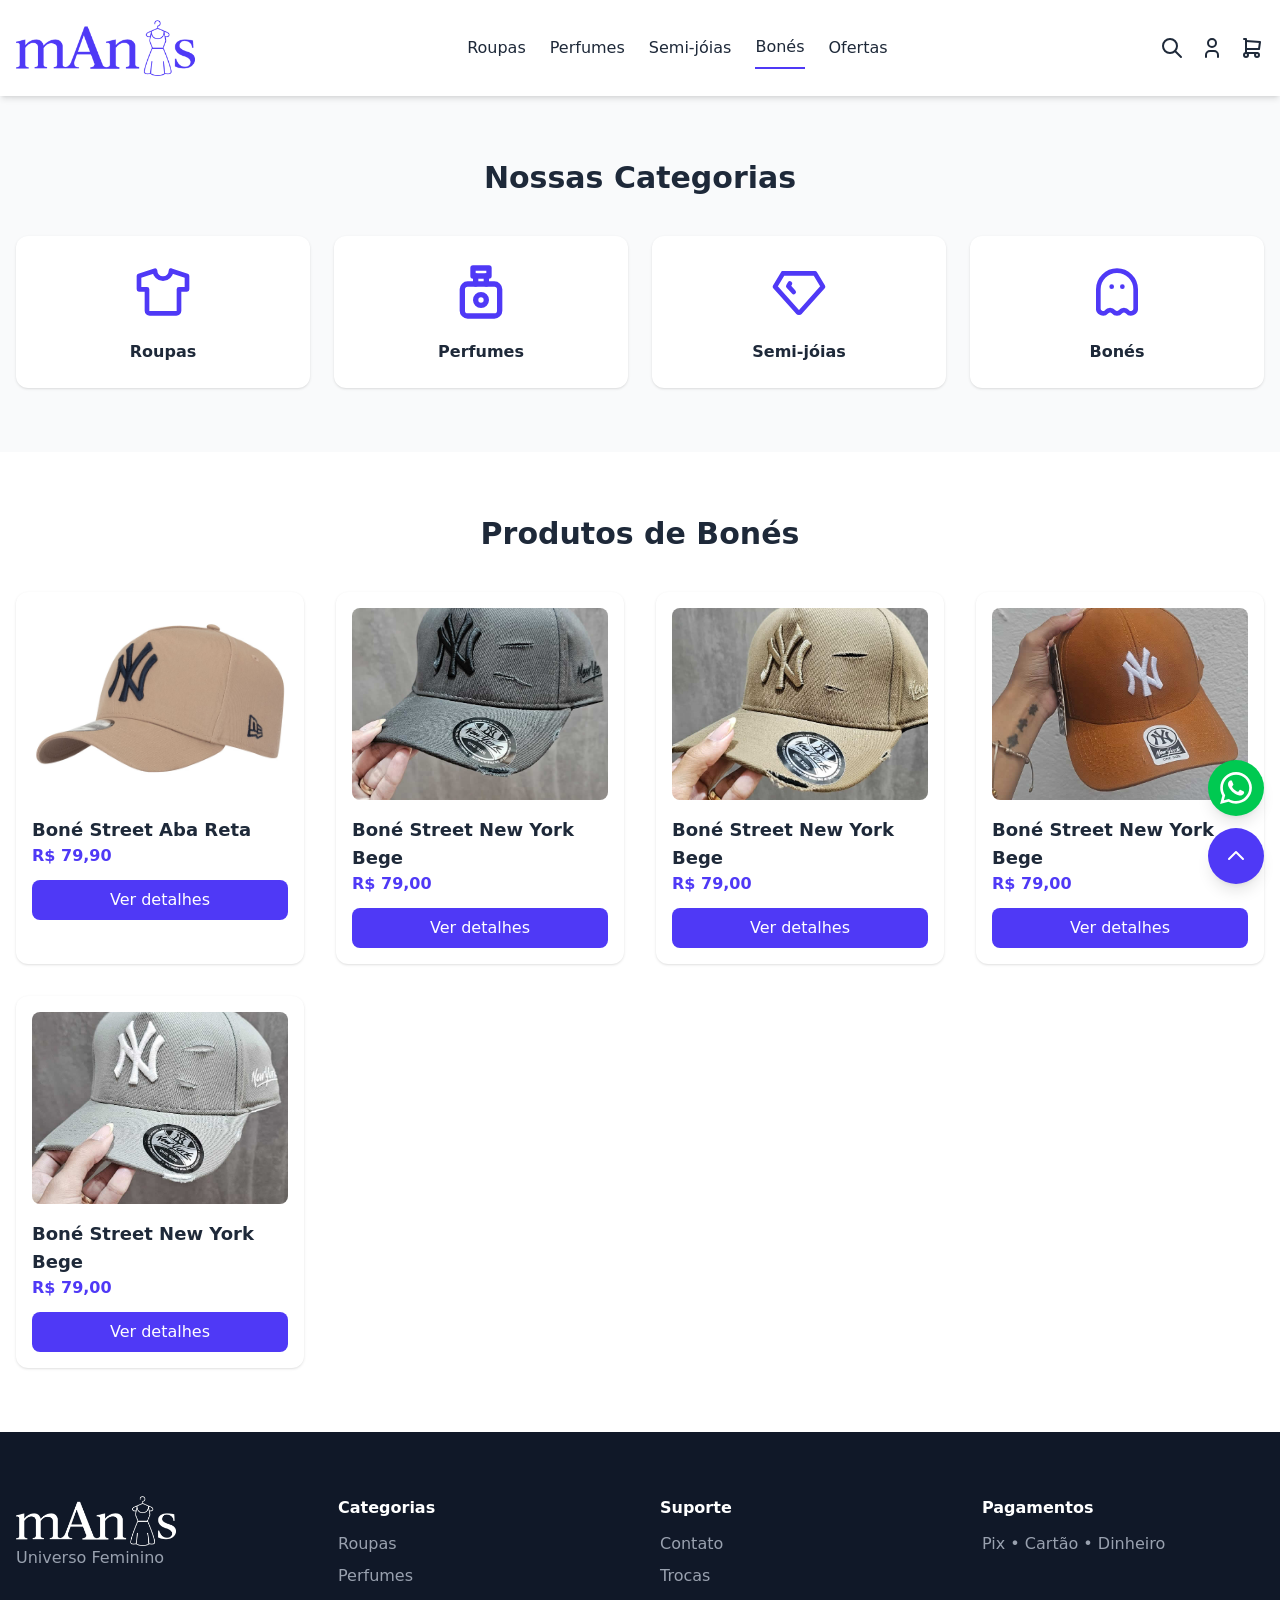
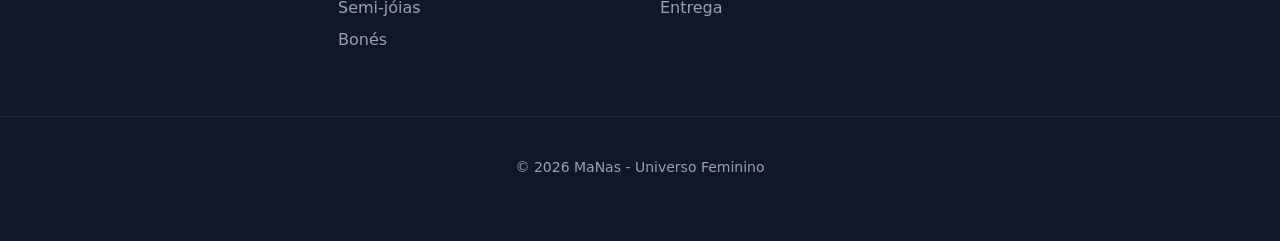
==== bones.html @ 7f4856df "Versão 1.0" ====
<!doctype html>
<html lang="pt-BR">
<head>
  <meta charset="UTF-8">
  <meta name="viewport" content="width=device-width, initial-scale=1.0">
  <title>Bonés - Manas</title>
  <link href="./output.css" rel="stylesheet">
  <!-- Swiper.js CSS -->
  <link rel="stylesheet" href="https://unpkg.com/swiper/swiper-bundle.min.css" />

  <style>
    .fade-in-section {
      opacity: 0;
      transform: translateY(20px);
      transition: opacity 0.6s ease-out, transform 0.6s ease-out;
    }
    .fade-in-section.is-visible {
      opacity: 1;
      transform: translateY(0);
    }
    #cart-counter.hidden {
      display: none;
    }
    #cart-counter {
      min-width: 1.25rem; /* h-5 */
      height: 1.25rem; /* w-5 */
      font-size: 0.75rem; /* text-xs */
    }
  </style>

</head>
<body class="bg-gray-50 text-gray-800">

<!-- NAVBAR -->
<header class="bg-white shadow-md sticky top-0 z-30">
<div class="max-w-7xl mx-auto px-4 py-5 flex justify-between items-center">

  <a href="index.html"><img src="img/logomanas.png" class="h-14 w-full"></a>

  <!-- Desktop Menu -->
  <nav id="main-nav" class="hidden md:flex md:items-center gap-6 font-medium w-full md:w-auto bg-white md:bg-transparent p-8 md:p-0 shadow-md md:shadow-none md:relative absolute top-full left-0">
    <!-- Menu items will be inserted here by JS -->
  </nav>

  <div class="flex items-center gap-4 text-xl">
    <button id="open-search-btn" class="hover:text-indigo-600 cursor-pointer" aria-label="Buscar produtos"><svg xmlns="http://www.w3.org/2000/svg" class="h-6 w-6" viewBox="0 0 24 24" fill="none" stroke="currentColor" stroke-width="2" stroke-linecap="round" stroke-linejoin="round"><path stroke="none" d="M0 0h24v24H0z" fill="none"/><path d="M10 10m-7 0a7 7 0 1 0 14 0a7 7 0 1 0 -14 0" /><path d="M21 21l-6 -6" /></svg></button>
    <a href="profile.html" class="hover:text-indigo-600 cursor-pointer" aria-label="Minha conta"><svg xmlns="http://www.w3.org/2000/svg" class="h-6 w-6" viewBox="0 0 24 24" fill="none" stroke="currentColor" stroke-width="2" stroke-linecap="round" stroke-linejoin="round"><path stroke="none" d="M0 0h24v24H0z" fill="none"/><path d="M8 7a4 4 0 1 0 8 0a4 4 0 0 0 -8 0" /><path d="M6 21v-2a4 4 0 0 1 4 -4h4a4 4 0 0 1 4 4v2" /></svg></a>
    <a href="cart.html" class="relative hover:text-indigo-600 cursor-pointer" aria-label="Carrinho de compras">
      <svg xmlns="http://www.w3.org/2000/svg" class="h-6 w-6" viewBox="0 0 24 24" fill="none" stroke="currentColor" stroke-width="2" stroke-linecap="round" stroke-linejoin="round"><path stroke="none" d="M0 0h24v24H0z" fill="none"/><path d="M6 19m-2 0a2 2 0 1 0 4 0a2 2 0 1 0 -4 0" /><path d="M17 19m-2 0a2 2 0 1 0 4 0a2 2 0 1 0 -4 0" /><path d="M17 17h-11v-14h-2" /><path d="M6 5l14 1l-1 7h-13" /></svg>
      <span id="cart-counter" class="absolute -top-2 -right-2 bg-red-500 text-white rounded-full flex items-center justify-center hidden">0</span>
    </a>

    <!-- Mobile Menu Button -->
    <button id="mobile-menu-button" class="md:hidden cursor-pointer" aria-label="Abrir menu" aria-controls="main-nav" aria-expanded="false">
      <svg id="menu-icon-open" xmlns="http://www.w3.org/2000/svg" class="h-6 w-6" fill="none" viewBox="0 0 24 24" stroke="currentColor">
        <path stroke-linecap="round" stroke-linejoin="round" stroke-width="2" d="M4 6h16M4 12h16m-7 6h7" />
      </svg>
      <svg id="menu-icon-close" xmlns="http://www.w3.org/2000/svg" class="h-6 w-6 hidden" fill="none" viewBox="0 0 24 24" stroke="currentColor">
        <path stroke-linecap="round" stroke-linejoin="round" stroke-width="2" d="M6 18L18 6M6 6l12 12" />
      </svg>
    </button>
  </div>

</div>
<!-- Search Overlay -->
<div id="search-overlay" class="fixed inset-0 bg-black/50 z-50 hidden items-start md:items-center justify-center pt-20 md:pt-0">
  <div class="bg-white p-8 rounded-xl shadow-lg w-full max-w-md relative mx-4">
    <button id="close-search-btn" class="absolute top-4 right-4 text-gray-500 hover:text-gray-800 cursor-pointer" aria-label="Fechar busca">
      <svg xmlns="http://www.w3.org/2000/svg" class="h-6 w-6" fill="none" viewBox="0 0 24 24" stroke="currentColor">
        <path stroke-linecap="round" stroke-linejoin="round" stroke-width="2" d="M6 18L18 6M6 6l12 12" />
      </svg>
    </button>
    <h3 class="text-2xl font-bold mb-4">Buscar Produtos</h3>
    <div class="flex">
      <input type="text" id="search-input" placeholder="O que você procura?" class="flex-1 p-3 border border-gray-300 rounded-l-lg focus:outline-none focus:ring-2 focus:ring-indigo-600">
      <button id="search-submit-btn" class="bg-indigo-600 text-white px-6 py-3 rounded-r-lg hover:bg-indigo-700 transition-colors cursor-pointer">Buscar</button>
    </div>
  </div>
</div>
</header>

<!-- CATEGORIAS -->
<section class="max-w-7xl mx-auto px-4 py-16 fade-in-section">

<h3 class="text-2xl md:text-3xl font-bold text-center mb-10">
Nossas Categorias
</h3>

<div class="grid grid-cols-2 md:grid-cols-4 gap-6 text-center">

  <a href="roupas.html" class="block bg-white p-6 rounded-xl shadow hover:shadow-lg transition-shadow cursor-pointer">
   <svg xmlns="http://www.w3.org/2000/svg" class="h-16 w-16 mx-auto mb-4 text-indigo-600" viewBox="0 0 24 24" fill="none" stroke="currentColor" stroke-width="1.75" stroke-linecap="round" stroke-linejoin="round" class="icon icon-tabler icons-tabler-outline icon-tabler-shirt"><path stroke="none" d="M0 0h24v24H0z" fill="none"/><path d="M15 4l6 2v5h-3v8a1 1 0 0 1 -1 1h-10a1 1 0 0 1 -1 -1v-8h-3v-5l6 -2a3 3 0 0 0 6 0" /></svg>
    <div class="font-semibold">Roupas</div>
  </a>

  <a href="perfumes.html" class="block bg-white p-6 rounded-xl shadow hover:shadow-lg transition-shadow cursor-pointer">
  
    <svg xmlns="http://www.w3.org/2000/svg"  viewBox="0 0 24 24" fill="none" stroke="currentColor" stroke-width="2" stroke-linecap="round" stroke-linejoin="round" class="icon icon-tabler icons-tabler-outline icon-tabler-perfume h-16 w-16 mx-auto mb-4 text-indigo-600"><path stroke="none" d="M0 0h24v24H0z" fill="none"/><path d="M10 6v3" /><path d="M14 6v3" /><path d="M5 11a2 2 0 0 1 2 -2h10a2 2 0 0 1 2 2v8a2 2 0 0 1 -2 2h-10a2 2 0 0 1 -2 -2l0 -8" /><path d="M10 15a2 2 0 1 0 4 0a2 2 0 1 0 -4 0" /><path d="M9 3h6v3h-6l0 -3" /></svg>
    <div class="font-semibold">Perfumes</div>
  </a>

  <a href="semi-joias.html" class="block bg-white p-6 rounded-xl shadow hover:shadow-lg transition-shadow cursor-pointer">
  <svg xmlns="http://www.w3.org/2000/svg" class="h-16 w-16 mx-auto mb-4 text-indigo-600" viewBox="0 0 24 24" fill="none" stroke="currentColor" stroke-width="1.75" stroke-linecap="round" stroke-linejoin="round" class="icon icon-tabler icons-tabler-outline icon-tabler-diamond"><path stroke="none" d="M0 0h24v24H0z" fill="none"/><path d="M6 5h12l3 5l-8.5 9.5a.7 .7 0 0 1 -1 0l-8.5 -9.5l3 -5" /><path d="M10 12l-2 -2.2l.6 -1" /></svg>
    <div class="font-semibold">Semi-jóias</div>
  </a>

  <a href="bones.html" class="block bg-white p-6 rounded-xl shadow hover:shadow-lg transition-shadow cursor-pointer">
    <svg xmlns="http://www.w3.org/2000/svg" class="h-16 w-16 mx-auto mb-4 text-indigo-600" viewBox="0 0 24 24" fill="none" stroke="currentColor" stroke-width="1.75" stroke-linecap="round" stroke-linejoin="round" class="icon icon-tabler icons-tabler-outline icon-tabler-ghost-3"><path stroke="none" d="M0 0h24v24H0z" fill="none"/><path d="M5 11a7 7 0 0 1 14 0v7a1.78 1.78 0 0 1 -3.1 1.4a1.65 1.65 0 0 0 -2.6 0a1.65 1.65 0 0 1 -2.6 0a1.65 1.65 0 0 0 -2.6 0a1.78 1.78 0 0 1 -3.1 -1.4v-7" /><path d="M10 10h.01" /><path d="M14 10h.01" /></svg>
    <div class="font-semibold">Bonés</div>
  </a>

</div>
</section>

<!-- PRODUTOS -->
<section class="bg-white py-16 fade-in-section">

<div class="max-w-7xl mx-auto px-4">

<h3 class="text-2xl md:text-3xl font-bold text-center mb-10">
Produtos de Bonés
</h3>

<!-- Product list container -->
<div id="product-list" class="grid grid-cols-2 md:grid-cols-4 gap-8"></div>

</div>
</section>

<!-- FOOTER -->
<footer class="bg-gray-900 text-gray-400 py-16 fade-in-section">

<div class="max-w-7xl mx-auto px-4 grid md:grid-cols-4 gap-10">

<div>
<img src="img/logomanas-branco.png" class="w-40">
<p>Universo Feminino</p>
</div>

<div>
<h4 class="text-white font-bold mb-3">Categorias</h4>
<ul id="footer-categories" class="space-y-2">
<!-- Footer categories will be inserted here by JS -->
</ul>
</div>

<div>
<h4 class="text-white font-bold mb-3">Suporte</h4>
<ul id="footer-support" class="space-y-2">
<!-- Footer support links will be inserted here by JS -->
</ul>
</div>

<div>
<h4 class="text-white font-bold mb-3">Pagamentos</h4>
<p>Pix • Cartão • Dinheiro</p>
</div>

</div>

<div class="text-center mt-16 pt-10 border-t border-gray-800 text-sm">
© 2026 MaNas - Universo Feminino
</div>

</footer>

<!-- Floating Action Buttons -->
<div class="fixed bottom-4 right-4 z-20 flex flex-col gap-3">
  <!-- WhatsApp Button -->
  <a href="https://wa.me/5541000000000?text=Olá!%20Gostaria%20de%20tirar%20uma%20dúvida." target="_blank" class="bg-green-500 text-white h-14 w-14 rounded-full flex items-center justify-center shadow-lg hover:bg-green-600 transition-colors cursor-pointer" aria-label="Contato via WhatsApp">
    <svg xmlns="http://www.w3.org/2000/svg" class="h-8 w-8" viewBox="0 0 24 24" fill="currentColor">
      <path d="M.057 24l1.687-6.163c-1.041-1.804-1.588-3.849-1.587-5.946.003-6.556 5.338-11.891 11.893-11.891 3.181.001 6.167 1.24 8.413 3.488 2.245 2.248 3.481 5.236 3.48 8.414-.003 6.557-5.338 11.892-11.894 11.892-1.99-.001-3.951-.5-5.688-1.448l-6.305 1.654zm6.597-3.807c1.676.995 3.276 1.591 5.392 1.592 5.448 0 9.886-4.434 9.889-9.885.002-5.462-4.415-9.89-9.881-9.89-5.451 0-9.887 4.434-9.889 9.884-.001 2.225.651 3.891 1.746 5.634l-.999 3.648 3.742-.981zm11.387-5.464c-.074-.124-.272-.198-.57-.347-.297-.149-1.758-.868-2.031-.967-.272-.099-.47-.149-.669.149-.198.297-.768.967-.941 1.165-.173.198-.347.223-.644.074-.297-.149-1.255-.462-2.39-1.475-.883-.788-1.48-1.761-1.653-2.059-.173-.297-.018-.458.13-.606.134-.133.297-.347.446-.521.151-.172.2-.296.3-.495.099-.198.05-.372-.025-.521-.075-.148-.669-1.611-.916-2.206-.242-.579-.487-.5-.669-.51-.173-.008-.371-.01-.57-.01s-.521.074-.792.372c-.272.297-1.04 1.016-1.04 2.479 0 1.462 1.065 2.875 1.213 3.074.149.198 2.096 3.2 5.077 4.487.709.306 1.262.489 1.694.626.712.227 1.36.195 1.871.118.571-.085 1.758-.719 2.006-1.413.248-.695.248-1.29.173-1.414z"/>
    </svg>
  </a>
  <!-- Back to Top Button -->
  <button id="back-to-top-btn" class="bg-indigo-600 text-white h-14 w-14 rounded-full flex items-center justify-center shadow-lg hover:bg-indigo-700 transition-all cursor-pointer">
    <svg xmlns="http://www.w3.org/2000/svg" class="h-6 w-6" fill="none" viewBox="0 0 24 24" stroke="currentColor" stroke-width="2">
      <path stroke-linecap="round" stroke-linejoin="round" d="M5 15l7-7 7 7" />
    </svg>
  </button>
</div>

<!-- Swiper.js JS -->
<script src="https://unpkg.com/swiper/swiper-bundle.min.js"></script>

<!-- Initialize Swiper -->
<script>
  // Mobile Menu Toggle
  const menuButton = document.getElementById('mobile-menu-button');
  const navMenu = document.getElementById('main-nav');
  const openIcon = document.getElementById('menu-icon-open');
  const closeIcon = document.getElementById('menu-icon-close');

  if (menuButton && navMenu && openIcon && closeIcon) {
    menuButton.addEventListener('click', () => {
      const isExpanded = menuButton.getAttribute('aria-expanded') === 'true';
      menuButton.setAttribute('aria-expanded', !isExpanded);
      
      navMenu.classList.toggle('hidden');
      openIcon.classList.toggle('hidden');
      closeIcon.classList.toggle('hidden');
    });
  }

  // Animate on Scroll
  const sectionsToAnimate = document.querySelectorAll('.fade-in-section');

  const observerOptions = {
    root: null,
    rootMargin: '0px',
    threshold: 0.1
  };

  const observer = new IntersectionObserver((entries, observer) => {
    entries.forEach(entry => {
      if (entry.isIntersecting) {
        entry.target.classList.add('is-visible');
        observer.unobserve(entry.target);
      }
    });
  }, observerOptions);

  sectionsToAnimate.forEach(section => {
    observer.observe(section);
  });

  // Update Cart Counter
  const updateCartCounter = () => {
    const cart = JSON.parse(localStorage.getItem('cart')) || [];
    const totalItems = cart.reduce((sum, item) => sum + item.quantity, 0);
    const counter = document.getElementById('cart-counter');
    if (totalItems > 0) {
      counter.textContent = totalItems;
      counter.classList.remove('hidden');
    } else {
      counter.classList.add('hidden');
    }
  };

  // Load Site Data (Menu & Footer)
  const loadSiteData = () => {
    fetch('site-data.json')
      .then(response => response.json())
      .then(data => {
        const currentPage = window.location.pathname.split('/').pop() || 'index.html';
        // Populate Header Menu
        const navMenu = document.getElementById('main-nav');
        data.headerMenu.forEach(item => {
          const isActive = item.href === currentPage;
          const activeClasses = isActive ? 'border-b-2 border-indigo-600' : '';
          navMenu.innerHTML += `<a href="${item.href}" class="block md:inline hover:text-indigo-600 transition-colors py-2 ${activeClasses}">${item.text}</a>`;
        });

        // Populate Footer Categories
        const footerCategories = document.getElementById('footer-categories');
        data.footer.categorias.forEach(item => {
          footerCategories.innerHTML += `<li><a href="${item.href}" class="hover:text-white">${item.text}</a></li>`;
        });

        // Populate Footer Support
        const footerSupport = document.getElementById('footer-support');
        data.footer.suporte.forEach(item => {
          footerSupport.innerHTML += `<li><a href="${item.href}" class="hover:text-white">${item.text}</a></li>`;
        });
      }).catch(error => console.error('Erro ao carregar dados do site:', error));
  };

  // Load products from JSON
  document.addEventListener('DOMContentLoaded', () => {
    const productListContainer = document.getElementById('product-list');
    const categoryFilter = "Bonés"; // Filter for 'Bonés' category

    fetch('products.json')
      .then(response => response.json())
      .then(products => {
        const filteredProducts = products.filter(product => product.categoria === categoryFilter);

        if (filteredProducts.length === 0) {
          productListContainer.innerHTML = '<p class="text-center text-gray-600 text-lg">Nenhum produto encontrado nesta categoria.</p>';
          return;
        }

        filteredProducts.forEach(product => {
          const productCard = document.createElement('a');
          productCard.href = `product-details.html?id=${product.id}`;
          productCard.className = 'block bg-white rounded-xl p-4 shadow hover:shadow-lg transition-shadow';

          const priceHtml = product.promocao.ativo
            ? `
              <p class="text-sm text-gray-500 line-through">
                R$ ${product.preco.toFixed(2).replace('.', ',')}
              </p>
              <p class="text-indigo-600 font-bold">
                R$ ${product.promocao.preco_promocional.toFixed(2).replace('.', ',')}
              </p>
            `
            : `
              <p class="text-indigo-600 font-bold">
                R$ ${product.preco.toFixed(2).replace('.', ',')}
              </p>
            `;

          productCard.innerHTML = `
            <img src="${product.imagem_principal}" alt="${product.nome}" class="rounded-lg mb-4 w-full h-48 object-cover">
            <h4 class="font-semibold text-lg">
              ${product.nome}
            </h4>
            ${priceHtml}
            <button class="mt-3 w-full bg-indigo-600 text-white py-2 rounded-lg hover:bg-indigo-700 transition-colors">
              Ver detalhes
            </button>
          `;

          productListContainer.appendChild(productCard);
        });
      })
      .catch(error => {
        console.error('Erro ao carregar os produtos:', error);
        productListContainer.innerHTML = '<p class="text-center text-red-500 text-lg">Erro ao carregar produtos. Tente novamente mais tarde.</p>';
      });

    loadSiteData();
    updateCartCounter();
  });

  // Back to top button logic
  const backToTopButton = document.getElementById('back-to-top-btn');

  window.addEventListener('scroll', () => {
    if (window.scrollY > 300) {
      backToTopButton.classList.add('show');
    } else {
      backToTopButton.classList.remove('show');
    }
  });

  backToTopButton.addEventListener('click', () => {
    window.scrollTo({
      top: 0,
      behavior: 'smooth'
    });
  });

  // Search Overlay Logic
  const openSearchBtn = document.getElementById('open-search-btn');
  const closeSearchBtn = document.getElementById('close-search-btn');
  const searchOverlay = document.getElementById('search-overlay');
  const searchInput = document.getElementById('search-input');
  const searchSubmitBtn = document.getElementById('search-submit-btn');

  const performSearch = () => {
    const query = searchInput.value.trim();
    if (query) {
      window.location.href = `index.html?search=${encodeURIComponent(query)}`;
    }
  };

  openSearchBtn.addEventListener('click', () => {
    searchOverlay.classList.remove('hidden');
    searchOverlay.classList.add('flex');
    searchInput.focus();
  });

  closeSearchBtn.addEventListener('click', () => {
    searchOverlay.classList.add('hidden');
    searchOverlay.classList.remove('flex');
  });

  searchSubmitBtn.addEventListener('click', performSearch);
  searchInput.addEventListener('keyup', (e) => {
    if (e.key === 'Enter') performSearch();
  });

</script>
</body>
</html>
---- output.css ----
/*! tailwindcss v4.2.1 | MIT License | https://tailwindcss.com */
@layer properties;
@layer theme, base, components, utilities;
@layer theme {
  :root, :host {
    --font-sans: ui-sans-serif, system-ui, sans-serif, "Apple Color Emoji",
      "Segoe UI Emoji", "Segoe UI Symbol", "Noto Color Emoji";
    --font-mono: ui-monospace, SFMono-Regular, Menlo, Monaco, Consolas, "Liberation Mono",
      "Courier New", monospace;
    --color-red-500: oklch(63.7% 0.237 25.331);
    --color-red-700: oklch(50.5% 0.213 27.518);
    --color-green-500: oklch(72.3% 0.219 149.579);
    --color-green-600: oklch(62.7% 0.194 149.214);
    --color-blue-600: oklch(54.6% 0.245 262.881);
    --color-indigo-100: oklch(93% 0.034 272.788);
    --color-indigo-200: oklch(87% 0.065 274.039);
    --color-indigo-600: oklch(51.1% 0.262 276.966);
    --color-indigo-700: oklch(45.7% 0.24 277.023);
    --color-indigo-950: oklch(25.7% 0.09 281.288);
    --color-gray-50: oklch(98.5% 0.002 247.839);
    --color-gray-100: oklch(96.7% 0.003 264.542);
    --color-gray-300: oklch(87.2% 0.01 258.338);
    --color-gray-400: oklch(70.7% 0.022 261.325);
    --color-gray-500: oklch(55.1% 0.027 264.364);
    --color-gray-600: oklch(44.6% 0.03 256.802);
    --color-gray-700: oklch(37.3% 0.034 259.733);
    --color-gray-800: oklch(27.8% 0.033 256.848);
    --color-gray-900: oklch(21% 0.034 264.665);
    --color-black: #000;
    --color-white: #fff;
    --spacing: 0.25rem;
    --container-md: 28rem;
    --container-3xl: 48rem;
    --container-7xl: 80rem;
    --text-xs: 0.75rem;
    --text-xs--line-height: calc(1 / 0.75);
    --text-sm: 0.875rem;
    --text-sm--line-height: calc(1.25 / 0.875);
    --text-lg: 1.125rem;
    --text-lg--line-height: calc(1.75 / 1.125);
    --text-xl: 1.25rem;
    --text-xl--line-height: calc(1.75 / 1.25);
    --text-2xl: 1.5rem;
    --text-2xl--line-height: calc(2 / 1.5);
    --text-3xl: 1.875rem;
    --text-3xl--line-height: calc(2.25 / 1.875);
    --text-4xl: 2.25rem;
    --text-4xl--line-height: calc(2.5 / 2.25);
    --font-weight-medium: 500;
    --font-weight-semibold: 600;
    --font-weight-bold: 700;
    --leading-relaxed: 1.625;
    --radius-lg: 0.5rem;
    --radius-xl: 0.75rem;
    --default-transition-duration: 150ms;
    --default-transition-timing-function: cubic-bezier(0.4, 0, 0.2, 1);
    --default-font-family: var(--font-sans);
    --default-mono-font-family: var(--font-mono);
  }
}
@layer base {
  *, ::after, ::before, ::backdrop, ::file-selector-button {
    box-sizing: border-box;
    margin: 0;
    padding: 0;
    border: 0 solid;
  }
  html, :host {
    line-height: 1.5;
    -webkit-text-size-adjust: 100%;
    tab-size: 4;
    font-family: var(--default-font-family, ui-sans-serif, system-ui, sans-serif, "Apple Color Emoji", "Segoe UI Emoji", "Segoe UI Symbol", "Noto Color Emoji");
    font-feature-settings: var(--default-font-feature-settings, normal);
    font-variation-settings: var(--default-font-variation-settings, normal);
    -webkit-tap-highlight-color: transparent;
  }
  hr {
    height: 0;
    color: inherit;
    border-top-width: 1px;
  }
  abbr:where([title]) {
    -webkit-text-decoration: underline dotted;
    text-decoration: underline dotted;
  }
  h1, h2, h3, h4, h5, h6 {
    font-size: inherit;
    font-weight: inherit;
  }
  a {
    color: inherit;
    -webkit-text-decoration: inherit;
    text-decoration: inherit;
  }
  b, strong {
    font-weight: bolder;
  }
  code, kbd, samp, pre {
    font-family: var(--default-mono-font-family, ui-monospace, SFMono-Regular, Menlo, Monaco, Consolas, "Liberation Mono", "Courier New", monospace);
    font-feature-settings: var(--default-mono-font-feature-settings, normal);
    font-variation-settings: var(--default-mono-font-variation-settings, normal);
    font-size: 1em;
  }
  small {
    font-size: 80%;
  }
  sub, sup {
    font-size: 75%;
    line-height: 0;
    position: relative;
    vertical-align: baseline;
  }
  sub {
    bottom: -0.25em;
  }
  sup {
    top: -0.5em;
  }
  table {
    text-indent: 0;
    border-color: inherit;
    border-collapse: collapse;
  }
  :-moz-focusring {
    outline: auto;
  }
  progress {
    vertical-align: baseline;
  }
  summary {
    display: list-item;
  }
  ol, ul, menu {
    list-style: none;
  }
  img, svg, video, canvas, audio, iframe, embed, object {
    display: block;
    vertical-align: middle;
  }
  img, video {
    max-width: 100%;
    height: auto;
  }
  button, input, select, optgroup, textarea, ::file-selector-button {
    font: inherit;
    font-feature-settings: inherit;
    font-variation-settings: inherit;
    letter-spacing: inherit;
    color: inherit;
    border-radius: 0;
    background-color: transparent;
    opacity: 1;
  }
  :where(select:is([multiple], [size])) optgroup {
    font-weight: bolder;
  }
  :where(select:is([multiple], [size])) optgroup option {
    padding-inline-start: 20px;
  }
  ::file-selector-button {
    margin-inline-end: 4px;
  }
  ::placeholder {
    opacity: 1;
  }
  @supports (not (-webkit-appearance: -apple-pay-button))  or (contain-intrinsic-size: 1px) {
    ::placeholder {
      color: currentcolor;
      @supports (color: color-mix(in lab, red, red)) {
        color: color-mix(in oklab, currentcolor 50%, transparent);
      }
    }
  }
  textarea {
    resize: vertical;
  }
  ::-webkit-search-decoration {
    -webkit-appearance: none;
  }
  ::-webkit-date-and-time-value {
    min-height: 1lh;
    text-align: inherit;
  }
  ::-webkit-datetime-edit {
    display: inline-flex;
  }
  ::-webkit-datetime-edit-fields-wrapper {
    padding: 0;
  }
  ::-webkit-datetime-edit, ::-webkit-datetime-edit-year-field, ::-webkit-datetime-edit-month-field, ::-webkit-datetime-edit-day-field, ::-webkit-datetime-edit-hour-field, ::-webkit-datetime-edit-minute-field, ::-webkit-datetime-edit-second-field, ::-webkit-datetime-edit-millisecond-field, ::-webkit-datetime-edit-meridiem-field {
    padding-block: 0;
  }
  ::-webkit-calendar-picker-indicator {
    line-height: 1;
  }
  :-moz-ui-invalid {
    box-shadow: none;
  }
  button, input:where([type="button"], [type="reset"], [type="submit"]), ::file-selector-button {
    appearance: button;
  }
  ::-webkit-inner-spin-button, ::-webkit-outer-spin-button {
    height: auto;
  }
  [hidden]:where(:not([hidden="until-found"])) {
    display: none !important;
  }
}
@layer utilities {
  .visible {
    visibility: visible;
  }
  .absolute {
    position: absolute;
  }
  .fixed {
    position: fixed;
  }
  .relative {
    position: relative;
  }
  .sticky {
    position: sticky;
  }
  .inset-0 {
    inset: calc(var(--spacing) * 0);
  }
  .-top-2 {
    top: calc(var(--spacing) * -2);
  }
  .top-0 {
    top: calc(var(--spacing) * 0);
  }
  .top-4 {
    top: calc(var(--spacing) * 4);
  }
  .top-full {
    top: 100%;
  }
  .-right-2 {
    right: calc(var(--spacing) * -2);
  }
  .right-4 {
    right: calc(var(--spacing) * 4);
  }
  .bottom-4 {
    bottom: calc(var(--spacing) * 4);
  }
  .left-0 {
    left: calc(var(--spacing) * 0);
  }
  .z-10 {
    z-index: 10;
  }
  .z-20 {
    z-index: 20;
  }
  .z-30 {
    z-index: 30;
  }
  .z-50 {
    z-index: 50;
  }
  .col-span-full {
    grid-column: 1 / -1;
  }
  .container {
    width: 100%;
    @media (width >= 40rem) {
      max-width: 40rem;
    }
    @media (width >= 48rem) {
      max-width: 48rem;
    }
    @media (width >= 64rem) {
      max-width: 64rem;
    }
    @media (width >= 80rem) {
      max-width: 80rem;
    }
    @media (width >= 96rem) {
      max-width: 96rem;
    }
  }
  .mx-4 {
    margin-inline: calc(var(--spacing) * 4);
  }
  .mx-auto {
    margin-inline: auto;
  }
  .mt-2 {
    margin-top: calc(var(--spacing) * 2);
  }
  .mt-3 {
    margin-top: calc(var(--spacing) * 3);
  }
  .mt-6 {
    margin-top: calc(var(--spacing) * 6);
  }
  .mt-16 {
    margin-top: calc(var(--spacing) * 16);
  }
  .mr-2 {
    margin-right: calc(var(--spacing) * 2);
  }
  .mb-2 {
    margin-bottom: calc(var(--spacing) * 2);
  }
  .mb-3 {
    margin-bottom: calc(var(--spacing) * 3);
  }
  .mb-4 {
    margin-bottom: calc(var(--spacing) * 4);
  }
  .mb-6 {
    margin-bottom: calc(var(--spacing) * 6);
  }
  .mb-10 {
    margin-bottom: calc(var(--spacing) * 10);
  }
  .ml-2 {
    margin-left: calc(var(--spacing) * 2);
  }
  .block {
    display: block;
  }
  .flex {
    display: flex;
  }
  .grid {
    display: grid;
  }
  .hidden {
    display: none;
  }
  .h-5 {
    height: calc(var(--spacing) * 5);
  }
  .h-6 {
    height: calc(var(--spacing) * 6);
  }
  .h-8 {
    height: calc(var(--spacing) * 8);
  }
  .h-12 {
    height: calc(var(--spacing) * 12);
  }
  .h-14 {
    height: calc(var(--spacing) * 14);
  }
  .h-16 {
    height: calc(var(--spacing) * 16);
  }
  .h-24 {
    height: calc(var(--spacing) * 24);
  }
  .h-48 {
    height: calc(var(--spacing) * 48);
  }
  .h-80 {
    height: calc(var(--spacing) * 80);
  }
  .h-\[350px\] {
    height: 350px;
  }
  .h-fit {
    height: fit-content;
  }
  .h-full {
    height: 100%;
  }
  .w-5 {
    width: calc(var(--spacing) * 5);
  }
  .w-6 {
    width: calc(var(--spacing) * 6);
  }
  .w-8 {
    width: calc(var(--spacing) * 8);
  }
  .w-12 {
    width: calc(var(--spacing) * 12);
  }
  .w-14 {
    width: calc(var(--spacing) * 14);
  }
  .w-16 {
    width: calc(var(--spacing) * 16);
  }
  .w-20 {
    width: calc(var(--spacing) * 20);
  }
  .w-24 {
    width: calc(var(--spacing) * 24);
  }
  .w-40 {
    width: calc(var(--spacing) * 40);
  }
  .w-full {
    width: 100%;
  }
  .max-w-3xl {
    max-width: var(--container-3xl);
  }
  .max-w-7xl {
    max-width: var(--container-7xl);
  }
  .max-w-md {
    max-width: var(--container-md);
  }
  .flex-1 {
    flex: 1;
  }
  .flex-grow {
    flex-grow: 1;
  }
  .transform {
    transform: var(--tw-rotate-x,) var(--tw-rotate-y,) var(--tw-rotate-z,) var(--tw-skew-x,) var(--tw-skew-y,);
  }
  .cursor-pointer {
    cursor: pointer;
  }
  .grid-cols-1 {
    grid-template-columns: repeat(1, minmax(0, 1fr));
  }
  .grid-cols-2 {
    grid-template-columns: repeat(2, minmax(0, 1fr));
  }
  .flex-col {
    flex-direction: column;
  }
  .flex-wrap {
    flex-wrap: wrap;
  }
  .items-center {
    align-items: center;
  }
  .items-start {
    align-items: flex-start;
  }
  .justify-between {
    justify-content: space-between;
  }
  .justify-center {
    justify-content: center;
  }
  .gap-3 {
    gap: calc(var(--spacing) * 3);
  }
  .gap-4 {
    gap: calc(var(--spacing) * 4);
  }
  .gap-6 {
    gap: calc(var(--spacing) * 6);
  }
  .gap-8 {
    gap: calc(var(--spacing) * 8);
  }
  .gap-10 {
    gap: calc(var(--spacing) * 10);
  }
  .space-y-2 {
    :where(& > :not(:last-child)) {
      --tw-space-y-reverse: 0;
      margin-block-start: calc(calc(var(--spacing) * 2) * var(--tw-space-y-reverse));
      margin-block-end: calc(calc(var(--spacing) * 2) * calc(1 - var(--tw-space-y-reverse)));
    }
  }
  .space-y-4 {
    :where(& > :not(:last-child)) {
      --tw-space-y-reverse: 0;
      margin-block-start: calc(calc(var(--spacing) * 4) * var(--tw-space-y-reverse));
      margin-block-end: calc(calc(var(--spacing) * 4) * calc(1 - var(--tw-space-y-reverse)));
    }
  }
  .space-y-8 {
    :where(& > :not(:last-child)) {
      --tw-space-y-reverse: 0;
      margin-block-start: calc(calc(var(--spacing) * 8) * var(--tw-space-y-reverse));
      margin-block-end: calc(calc(var(--spacing) * 8) * calc(1 - var(--tw-space-y-reverse)));
    }
  }
  .rounded-full {
    border-radius: calc(infinity * 1px);
  }
  .rounded-lg {
    border-radius: var(--radius-lg);
  }
  .rounded-xl {
    border-radius: var(--radius-xl);
  }
  .rounded-l-lg {
    border-top-left-radius: var(--radius-lg);
    border-bottom-left-radius: var(--radius-lg);
  }
  .rounded-r-lg {
    border-top-right-radius: var(--radius-lg);
    border-bottom-right-radius: var(--radius-lg);
  }
  .border {
    border-style: var(--tw-border-style);
    border-width: 1px;
  }
  .border-2 {
    border-style: var(--tw-border-style);
    border-width: 2px;
  }
  .border-t {
    border-top-style: var(--tw-border-style);
    border-top-width: 1px;
  }
  .border-b {
    border-bottom-style: var(--tw-border-style);
    border-bottom-width: 1px;
  }
  .border-b-2 {
    border-bottom-style: var(--tw-border-style);
    border-bottom-width: 2px;
  }
  .border-gray-300 {
    border-color: var(--color-gray-300);
  }
  .border-gray-800 {
    border-color: var(--color-gray-800);
  }
  .border-indigo-600 {
    border-color: var(--color-indigo-600);
  }
  .border-transparent {
    border-color: transparent;
  }
  .bg-black\/50 {
    background-color: color-mix(in srgb, #000 50%, transparent);
    @supports (color: color-mix(in lab, red, red)) {
      background-color: color-mix(in oklab, var(--color-black) 50%, transparent);
    }
  }
  .bg-gray-50 {
    background-color: var(--color-gray-50);
  }
  .bg-gray-900 {
    background-color: var(--color-gray-900);
  }
  .bg-green-500 {
    background-color: var(--color-green-500);
  }
  .bg-indigo-100 {
    background-color: var(--color-indigo-100);
  }
  .bg-indigo-200 {
    background-color: var(--color-indigo-200);
  }
  .bg-indigo-600 {
    background-color: var(--color-indigo-600);
  }
  .bg-indigo-950 {
    background-color: var(--color-indigo-950);
  }
  .bg-red-500 {
    background-color: var(--color-red-500);
  }
  .bg-white {
    background-color: var(--color-white);
  }
  .bg-cover {
    background-size: cover;
  }
  .bg-center {
    background-position: center;
  }
  .object-cover {
    object-fit: cover;
  }
  .p-2 {
    padding: calc(var(--spacing) * 2);
  }
  .p-3 {
    padding: calc(var(--spacing) * 3);
  }
  .p-4 {
    padding: calc(var(--spacing) * 4);
  }
  .p-6 {
    padding: calc(var(--spacing) * 6);
  }
  .p-8 {
    padding: calc(var(--spacing) * 8);
  }
  .p-10 {
    padding: calc(var(--spacing) * 10);
  }
  .px-4 {
    padding-inline: calc(var(--spacing) * 4);
  }
  .px-6 {
    padding-inline: calc(var(--spacing) * 6);
  }
  .py-2 {
    padding-block: calc(var(--spacing) * 2);
  }
  .py-3 {
    padding-block: calc(var(--spacing) * 3);
  }
  .py-5 {
    padding-block: calc(var(--spacing) * 5);
  }
  .py-16 {
    padding-block: calc(var(--spacing) * 16);
  }
  .pt-4 {
    padding-top: calc(var(--spacing) * 4);
  }
  .pt-10 {
    padding-top: calc(var(--spacing) * 10);
  }
  .pt-16 {
    padding-top: calc(var(--spacing) * 16);
  }
  .pt-20 {
    padding-top: calc(var(--spacing) * 20);
  }
  .pb-4 {
    padding-bottom: calc(var(--spacing) * 4);
  }
  .text-center {
    text-align: center;
  }
  .text-right {
    text-align: right;
  }
  .text-2xl {
    font-size: var(--text-2xl);
    line-height: var(--tw-leading, var(--text-2xl--line-height));
  }
  .text-3xl {
    font-size: var(--text-3xl);
    line-height: var(--tw-leading, var(--text-3xl--line-height));
  }
  .text-lg {
    font-size: var(--text-lg);
    line-height: var(--tw-leading, var(--text-lg--line-height));
  }
  .text-sm {
    font-size: var(--text-sm);
    line-height: var(--tw-leading, var(--text-sm--line-height));
  }
  .text-xl {
    font-size: var(--text-xl);
    line-height: var(--tw-leading, var(--text-xl--line-height));
  }
  .text-xs {
    font-size: var(--text-xs);
    line-height: var(--tw-leading, var(--text-xs--line-height));
  }
  .leading-relaxed {
    --tw-leading: var(--leading-relaxed);
    line-height: var(--leading-relaxed);
  }
  .font-bold {
    --tw-font-weight: var(--font-weight-bold);
    font-weight: var(--font-weight-bold);
  }
  .font-medium {
    --tw-font-weight: var(--font-weight-medium);
    font-weight: var(--font-weight-medium);
  }
  .font-semibold {
    --tw-font-weight: var(--font-weight-semibold);
    font-weight: var(--font-weight-semibold);
  }
  .text-black {
    color: var(--color-black);
  }
  .text-gray-400 {
    color: var(--color-gray-400);
  }
  .text-gray-500 {
    color: var(--color-gray-500);
  }
  .text-gray-600 {
    color: var(--color-gray-600);
  }
  .text-gray-700 {
    color: var(--color-gray-700);
  }
  .text-gray-800 {
    color: var(--color-gray-800);
  }
  .text-indigo-600 {
    color: var(--color-indigo-600);
  }
  .text-red-500 {
    color: var(--color-red-500);
  }
  .text-white {
    color: var(--color-white);
  }
  .line-through {
    text-decoration-line: line-through;
  }
  .opacity-75 {
    opacity: 75%;
  }
  .shadow {
    --tw-shadow: 0 1px 3px 0 var(--tw-shadow-color, rgb(0 0 0 / 0.1)), 0 1px 2px -1px var(--tw-shadow-color, rgb(0 0 0 / 0.1));
    box-shadow: var(--tw-inset-shadow), var(--tw-inset-ring-shadow), var(--tw-ring-offset-shadow), var(--tw-ring-shadow), var(--tw-shadow);
  }
  .shadow-lg {
    --tw-shadow: 0 10px 15px -3px var(--tw-shadow-color, rgb(0 0 0 / 0.1)), 0 4px 6px -4px var(--tw-shadow-color, rgb(0 0 0 / 0.1));
    box-shadow: var(--tw-inset-shadow), var(--tw-inset-ring-shadow), var(--tw-ring-offset-shadow), var(--tw-ring-shadow), var(--tw-shadow);
  }
  .shadow-md {
    --tw-shadow: 0 4px 6px -1px var(--tw-shadow-color, rgb(0 0 0 / 0.1)), 0 2px 4px -2px var(--tw-shadow-color, rgb(0 0 0 / 0.1));
    box-shadow: var(--tw-inset-shadow), var(--tw-inset-ring-shadow), var(--tw-ring-offset-shadow), var(--tw-ring-shadow), var(--tw-shadow);
  }
  .filter {
    filter: var(--tw-blur,) var(--tw-brightness,) var(--tw-contrast,) var(--tw-grayscale,) var(--tw-hue-rotate,) var(--tw-invert,) var(--tw-saturate,) var(--tw-sepia,) var(--tw-drop-shadow,);
  }
  .transition {
    transition-property: color, background-color, border-color, outline-color, text-decoration-color, fill, stroke, --tw-gradient-from, --tw-gradient-via, --tw-gradient-to, opacity, box-shadow, transform, translate, scale, rotate, filter, -webkit-backdrop-filter, backdrop-filter, display, content-visibility, overlay, pointer-events;
    transition-timing-function: var(--tw-ease, var(--default-transition-timing-function));
    transition-duration: var(--tw-duration, var(--default-transition-duration));
  }
  .transition-all {
    transition-property: all;
    transition-timing-function: var(--tw-ease, var(--default-transition-timing-function));
    transition-duration: var(--tw-duration, var(--default-transition-duration));
  }
  .transition-colors {
    transition-property: color, background-color, border-color, outline-color, text-decoration-color, fill, stroke, --tw-gradient-from, --tw-gradient-via, --tw-gradient-to;
    transition-timing-function: var(--tw-ease, var(--default-transition-timing-function));
    transition-duration: var(--tw-duration, var(--default-transition-duration));
  }
  .transition-opacity {
    transition-property: opacity;
    transition-timing-function: var(--tw-ease, var(--default-transition-timing-function));
    transition-duration: var(--tw-duration, var(--default-transition-duration));
  }
  .transition-shadow {
    transition-property: box-shadow;
    transition-timing-function: var(--tw-ease, var(--default-transition-timing-function));
    transition-duration: var(--tw-duration, var(--default-transition-duration));
  }
  .last\:border-b-0 {
    &:last-child {
      border-bottom-style: var(--tw-border-style);
      border-bottom-width: 0px;
    }
  }
  .hover\:bg-gray-100 {
    &:hover {
      @media (hover: hover) {
        background-color: var(--color-gray-100);
      }
    }
  }
  .hover\:bg-green-600 {
    &:hover {
      @media (hover: hover) {
        background-color: var(--color-green-600);
      }
    }
  }
  .hover\:bg-indigo-700 {
    &:hover {
      @media (hover: hover) {
        background-color: var(--color-indigo-700);
      }
    }
  }
  .hover\:text-gray-800 {
    &:hover {
      @media (hover: hover) {
        color: var(--color-gray-800);
      }
    }
  }
  .hover\:text-indigo-600 {
    &:hover {
      @media (hover: hover) {
        color: var(--color-indigo-600);
      }
    }
  }
  .hover\:text-red-700 {
    &:hover {
      @media (hover: hover) {
        color: var(--color-red-700);
      }
    }
  }
  .hover\:text-white {
    &:hover {
      @media (hover: hover) {
        color: var(--color-white);
      }
    }
  }
  .hover\:opacity-100 {
    &:hover {
      @media (hover: hover) {
        opacity: 100%;
      }
    }
  }
  .hover\:shadow-lg {
    &:hover {
      @media (hover: hover) {
        --tw-shadow: 0 10px 15px -3px var(--tw-shadow-color, rgb(0 0 0 / 0.1)), 0 4px 6px -4px var(--tw-shadow-color, rgb(0 0 0 / 0.1));
        box-shadow: var(--tw-inset-shadow), var(--tw-inset-ring-shadow), var(--tw-ring-offset-shadow), var(--tw-ring-shadow), var(--tw-shadow);
      }
    }
  }
  .focus\:ring-2 {
    &:focus {
      --tw-ring-shadow: var(--tw-ring-inset,) 0 0 0 calc(2px + var(--tw-ring-offset-width)) var(--tw-ring-color, currentcolor);
      box-shadow: var(--tw-inset-shadow), var(--tw-inset-ring-shadow), var(--tw-ring-offset-shadow), var(--tw-ring-shadow), var(--tw-shadow);
    }
  }
  .focus\:ring-indigo-600 {
    &:focus {
      --tw-ring-color: var(--color-indigo-600);
    }
  }
  .focus\:outline-none {
    &:focus {
      --tw-outline-style: none;
      outline-style: none;
    }
  }
  .md\:relative {
    @media (width >= 48rem) {
      position: relative;
    }
  }
  .md\:col-span-1 {
    @media (width >= 48rem) {
      grid-column: span 1 / span 1;
    }
  }
  .md\:col-span-2 {
    @media (width >= 48rem) {
      grid-column: span 2 / span 2;
    }
  }
  .md\:flex {
    @media (width >= 48rem) {
      display: flex;
    }
  }
  .md\:hidden {
    @media (width >= 48rem) {
      display: none;
    }
  }
  .md\:inline {
    @media (width >= 48rem) {
      display: inline;
    }
  }
  .md\:h-96 {
    @media (width >= 48rem) {
      height: calc(var(--spacing) * 96);
    }
  }
  .md\:w-1\/2 {
    @media (width >= 48rem) {
      width: calc(1 / 2 * 100%);
    }
  }
  .md\:w-auto {
    @media (width >= 48rem) {
      width: auto;
    }
  }
  .md\:max-w-7xl {
    @media (width >= 48rem) {
      max-width: var(--container-7xl);
    }
  }
  .md\:grid-cols-2 {
    @media (width >= 48rem) {
      grid-template-columns: repeat(2, minmax(0, 1fr));
    }
  }
  .md\:grid-cols-3 {
    @media (width >= 48rem) {
      grid-template-columns: repeat(3, minmax(0, 1fr));
    }
  }
  .md\:grid-cols-4 {
    @media (width >= 48rem) {
      grid-template-columns: repeat(4, minmax(0, 1fr));
    }
  }
  .md\:flex-row {
    @media (width >= 48rem) {
      flex-direction: row;
    }
  }
  .md\:items-center {
    @media (width >= 48rem) {
      align-items: center;
    }
  }
  .md\:bg-transparent {
    @media (width >= 48rem) {
      background-color: transparent;
    }
  }
  .md\:p-0 {
    @media (width >= 48rem) {
      padding: calc(var(--spacing) * 0);
    }
  }
  .md\:pt-0 {
    @media (width >= 48rem) {
      padding-top: calc(var(--spacing) * 0);
    }
  }
  .md\:text-left {
    @media (width >= 48rem) {
      text-align: left;
    }
  }
  .md\:text-3xl {
    @media (width >= 48rem) {
      font-size: var(--text-3xl);
      line-height: var(--tw-leading, var(--text-3xl--line-height));
    }
  }
  .md\:text-4xl {
    @media (width >= 48rem) {
      font-size: var(--text-4xl);
      line-height: var(--tw-leading, var(--text-4xl--line-height));
    }
  }
  .md\:shadow-none {
    @media (width >= 48rem) {
      --tw-shadow: 0 0 #0000;
      box-shadow: var(--tw-inset-shadow), var(--tw-inset-ring-shadow), var(--tw-ring-offset-shadow), var(--tw-ring-shadow), var(--tw-shadow);
    }
  }
}
@property --tw-rotate-x {
  syntax: "*";
  inherits: false;
}
@property --tw-rotate-y {
  syntax: "*";
  inherits: false;
}
@property --tw-rotate-z {
  syntax: "*";
  inherits: false;
}
@property --tw-skew-x {
  syntax: "*";
  inherits: false;
}
@property --tw-skew-y {
  syntax: "*";
  inherits: false;
}
@property --tw-space-y-reverse {
  syntax: "*";
  inherits: false;
  initial-value: 0;
}
@property --tw-border-style {
  syntax: "*";
  inherits: false;
  initial-value: solid;
}
@property --tw-leading {
  syntax: "*";
  inherits: false;
}
@property --tw-font-weight {
  syntax: "*";
  inherits: false;
}
@property --tw-shadow {
  syntax: "*";
  inherits: false;
  initial-value: 0 0 #0000;
}
@property --tw-shadow-color {
  syntax: "*";
  inherits: false;
}
@property --tw-shadow-alpha {
  syntax: "<percentage>";
  inherits: false;
  initial-value: 100%;
}
@property --tw-inset-shadow {
  syntax: "*";
  inherits: false;
  initial-value: 0 0 #0000;
}
@property --tw-inset-shadow-color {
  syntax: "*";
  inherits: false;
}
@property --tw-inset-shadow-alpha {
  syntax: "<percentage>";
  inherits: false;
  initial-value: 100%;
}
@property --tw-ring-color {
  syntax: "*";
  inherits: false;
}
@property --tw-ring-shadow {
  syntax: "*";
  inherits: false;
  initial-value: 0 0 #0000;
}
@property --tw-inset-ring-color {
  syntax: "*";
  inherits: false;
}
@property --tw-inset-ring-shadow {
  syntax: "*";
  inherits: false;
  initial-value: 0 0 #0000;
}
@property --tw-ring-inset {
  syntax: "*";
  inherits: false;
}
@property --tw-ring-offset-width {
  syntax: "<length>";
  inherits: false;
  initial-value: 0px;
}
@property --tw-ring-offset-color {
  syntax: "*";
  inherits: false;
  initial-value: #fff;
}
@property --tw-ring-offset-shadow {
  syntax: "*";
  inherits: false;
  initial-value: 0 0 #0000;
}
@property --tw-blur {
  syntax: "*";
  inherits: false;
}
@property --tw-brightness {
  syntax: "*";
  inherits: false;
}
@property --tw-contrast {
  syntax: "*";
  inherits: false;
}
@property --tw-grayscale {
  syntax: "*";
  inherits: false;
}
@property --tw-hue-rotate {
  syntax: "*";
  inherits: false;
}
@property --tw-invert {
  syntax: "*";
  inherits: false;
}
@property --tw-opacity {
  syntax: "*";
  inherits: false;
}
@property --tw-saturate {
  syntax: "*";
  inherits: false;
}
@property --tw-sepia {
  syntax: "*";
  inherits: false;
}
@property --tw-drop-shadow {
  syntax: "*";
  inherits: false;
}
@property --tw-drop-shadow-color {
  syntax: "*";
  inherits: false;
}
@property --tw-drop-shadow-alpha {
  syntax: "<percentage>";
  inherits: false;
  initial-value: 100%;
}
@property --tw-drop-shadow-size {
  syntax: "*";
  inherits: false;
}
@layer properties {
  @supports ((-webkit-hyphens: none) and (not (margin-trim: inline))) or ((-moz-orient: inline) and (not (color:rgb(from red r g b)))) {
    *, ::before, ::after, ::backdrop {
      --tw-rotate-x: initial;
      --tw-rotate-y: initial;
      --tw-rotate-z: initial;
      --tw-skew-x: initial;
      --tw-skew-y: initial;
      --tw-space-y-reverse: 0;
      --tw-border-style: solid;
      --tw-leading: initial;
      --tw-font-weight: initial;
      --tw-shadow: 0 0 #0000;
      --tw-shadow-color: initial;
      --tw-shadow-alpha: 100%;
      --tw-inset-shadow: 0 0 #0000;
      --tw-inset-shadow-color: initial;
      --tw-inset-shadow-alpha: 100%;
      --tw-ring-color: initial;
      --tw-ring-shadow: 0 0 #0000;
      --tw-inset-ring-color: initial;
      --tw-inset-ring-shadow: 0 0 #0000;
      --tw-ring-inset: initial;
      --tw-ring-offset-width: 0px;
      --tw-ring-offset-color: #fff;
      --tw-ring-offset-shadow: 0 0 #0000;
      --tw-blur: initial;
      --tw-brightness: initial;
      --tw-contrast: initial;
      --tw-grayscale: initial;
      --tw-hue-rotate: initial;
      --tw-invert: initial;
      --tw-opacity: initial;
      --tw-saturate: initial;
      --tw-sepia: initial;
      --tw-drop-shadow: initial;
      --tw-drop-shadow-color: initial;
      --tw-drop-shadow-alpha: 100%;
      --tw-drop-shadow-size: initial;
    }
  }
}
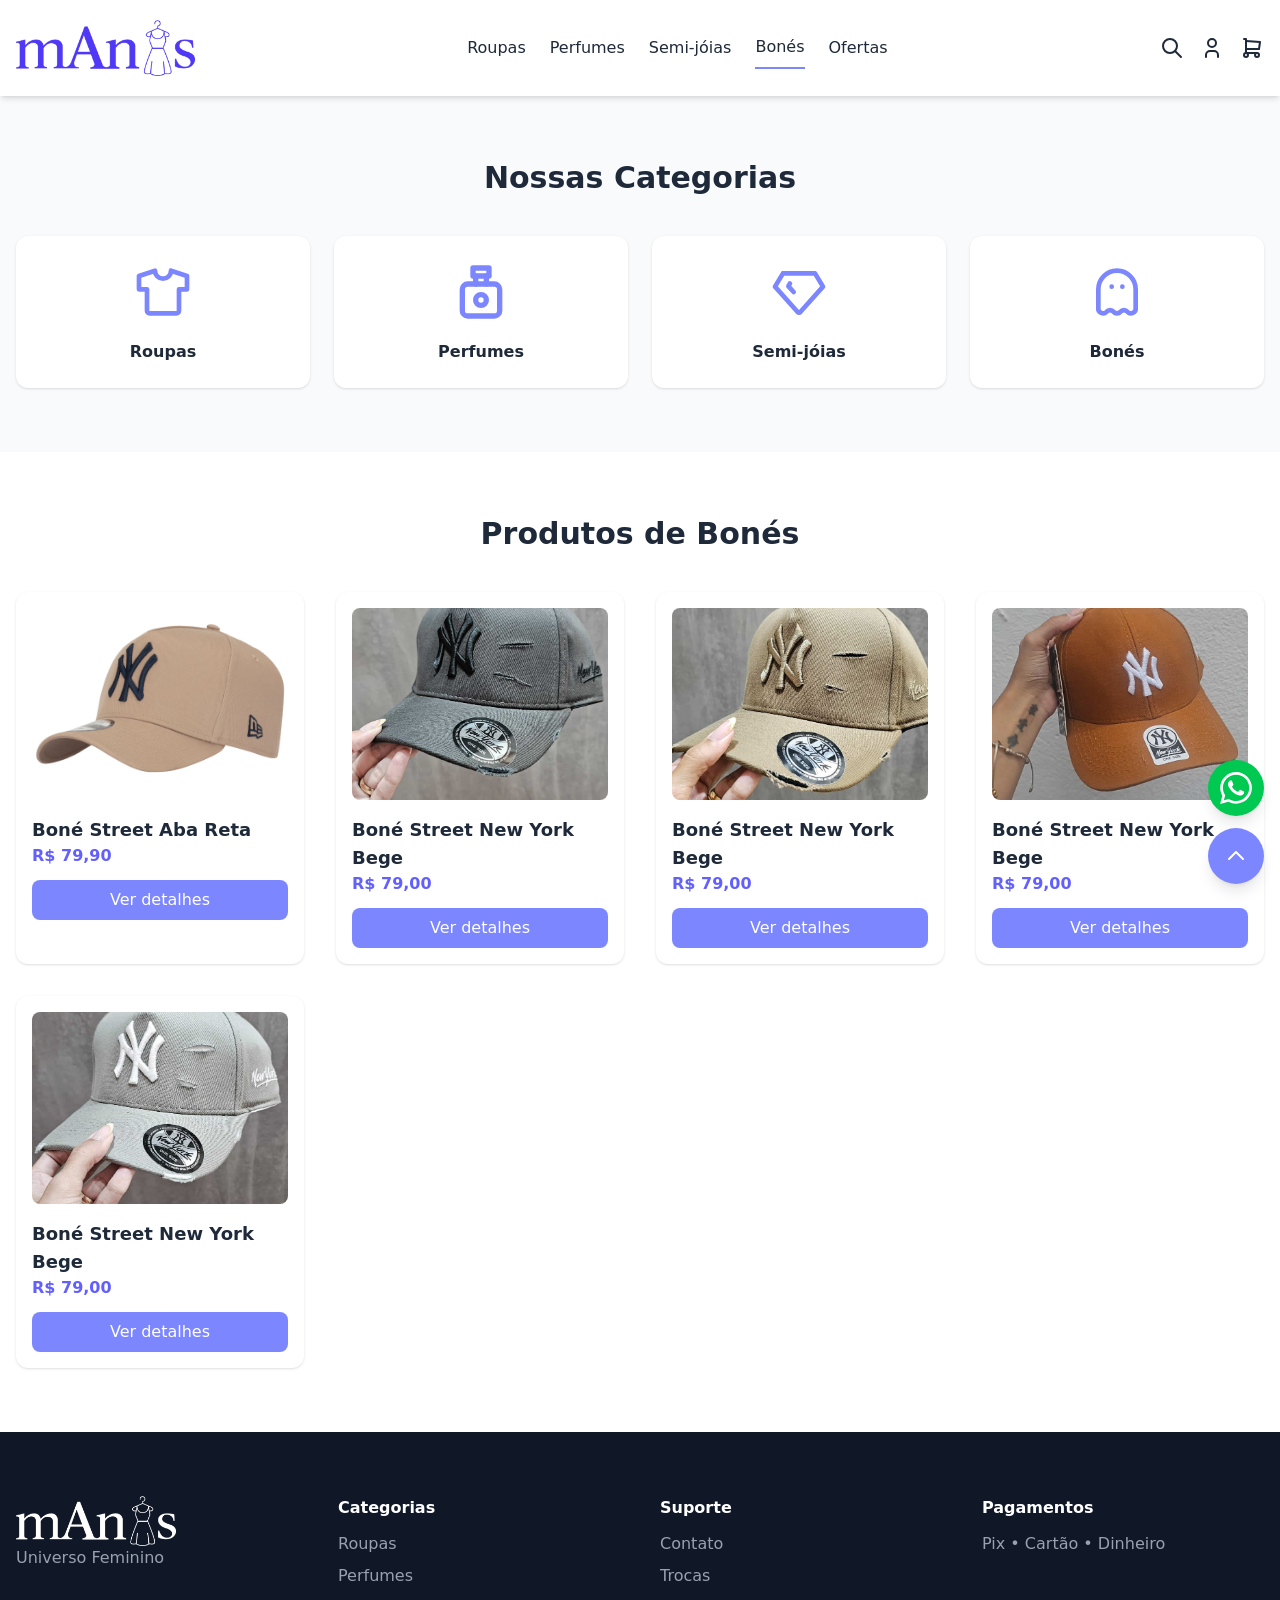
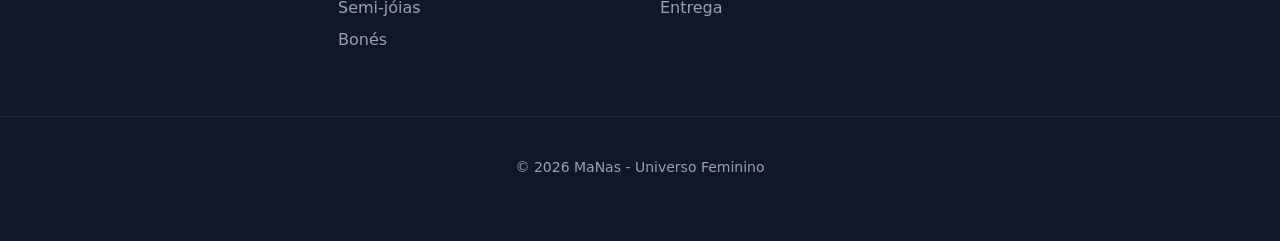
==== commit d88e0a4f: "versão 2.0" ====
--- a/bones.html
+++ b/bones.html
@@ -43,9 +43,9 @@
   </nav>
 
   <div class="flex items-center gap-4 text-xl">
-    <button id="open-search-btn" class="hover:text-indigo-600 cursor-pointer" aria-label="Buscar produtos"><svg xmlns="http://www.w3.org/2000/svg" class="h-6 w-6" viewBox="0 0 24 24" fill="none" stroke="currentColor" stroke-width="2" stroke-linecap="round" stroke-linejoin="round"><path stroke="none" d="M0 0h24v24H0z" fill="none"/><path d="M10 10m-7 0a7 7 0 1 0 14 0a7 7 0 1 0 -14 0" /><path d="M21 21l-6 -6" /></svg></button>
-    <a href="profile.html" class="hover:text-indigo-600 cursor-pointer" aria-label="Minha conta"><svg xmlns="http://www.w3.org/2000/svg" class="h-6 w-6" viewBox="0 0 24 24" fill="none" stroke="currentColor" stroke-width="2" stroke-linecap="round" stroke-linejoin="round"><path stroke="none" d="M0 0h24v24H0z" fill="none"/><path d="M8 7a4 4 0 1 0 8 0a4 4 0 0 0 -8 0" /><path d="M6 21v-2a4 4 0 0 1 4 -4h4a4 4 0 0 1 4 4v2" /></svg></a>
-    <a href="cart.html" class="relative hover:text-indigo-600 cursor-pointer" aria-label="Carrinho de compras">
+    <button id="open-search-btn" class="hover:text-indigo-400 cursor-pointer" aria-label="Buscar produtos"><svg xmlns="http://www.w3.org/2000/svg" class="h-6 w-6" viewBox="0 0 24 24" fill="none" stroke="currentColor" stroke-width="2" stroke-linecap="round" stroke-linejoin="round"><path stroke="none" d="M0 0h24v24H0z" fill="none"/><path d="M10 10m-7 0a7 7 0 1 0 14 0a7 7 0 1 0 -14 0" /><path d="M21 21l-6 -6" /></svg></button>
+    <a href="profile.html" class="hover:text-indigo-400 cursor-pointer" aria-label="Minha conta"><svg xmlns="http://www.w3.org/2000/svg" class="h-6 w-6" viewBox="0 0 24 24" fill="none" stroke="currentColor" stroke-width="2" stroke-linecap="round" stroke-linejoin="round"><path stroke="none" d="M0 0h24v24H0z" fill="none"/><path d="M8 7a4 4 0 1 0 8 0a4 4 0 0 0 -8 0" /><path d="M6 21v-2a4 4 0 0 1 4 -4h4a4 4 0 0 1 4 4v2" /></svg></a>
+    <a href="cart.html" class="relative hover:text-indigo-400 cursor-pointer" aria-label="Carrinho de compras">
       <svg xmlns="http://www.w3.org/2000/svg" class="h-6 w-6" viewBox="0 0 24 24" fill="none" stroke="currentColor" stroke-width="2" stroke-linecap="round" stroke-linejoin="round"><path stroke="none" d="M0 0h24v24H0z" fill="none"/><path d="M6 19m-2 0a2 2 0 1 0 4 0a2 2 0 1 0 -4 0" /><path d="M17 19m-2 0a2 2 0 1 0 4 0a2 2 0 1 0 -4 0" /><path d="M17 17h-11v-14h-2" /><path d="M6 5l14 1l-1 7h-13" /></svg>
       <span id="cart-counter" class="absolute -top-2 -right-2 bg-red-500 text-white rounded-full flex items-center justify-center hidden">0</span>
     </a>
@@ -72,8 +72,8 @@
     </button>
     <h3 class="text-2xl font-bold mb-4">Buscar Produtos</h3>
     <div class="flex">
-      <input type="text" id="search-input" placeholder="O que você procura?" class="flex-1 p-3 border border-gray-300 rounded-l-lg focus:outline-none focus:ring-2 focus:ring-indigo-600">
-      <button id="search-submit-btn" class="bg-indigo-600 text-white px-6 py-3 rounded-r-lg hover:bg-indigo-700 transition-colors cursor-pointer">Buscar</button>
+      <input type="text" id="search-input" placeholder="O que você procura?" class="flex-1 p-3 border border-gray-300 rounded-l-lg focus:outline-none focus:ring-2 focus:ring-indigo-400">
+      <button id="search-submit-btn" class="bg-indigo-400 text-white px-6 py-3 rounded-r-lg hover:bg-indigo-500 transition-colors cursor-pointer">Buscar</button>
     </div>
   </div>
 </div>
@@ -89,23 +89,23 @@
 <div class="grid grid-cols-2 md:grid-cols-4 gap-6 text-center">
 
   <a href="roupas.html" class="block bg-white p-6 rounded-xl shadow hover:shadow-lg transition-shadow cursor-pointer">
-   <svg xmlns="http://www.w3.org/2000/svg" class="h-16 w-16 mx-auto mb-4 text-indigo-600" viewBox="0 0 24 24" fill="none" stroke="currentColor" stroke-width="1.75" stroke-linecap="round" stroke-linejoin="round" class="icon icon-tabler icons-tabler-outline icon-tabler-shirt"><path stroke="none" d="M0 0h24v24H0z" fill="none"/><path d="M15 4l6 2v5h-3v8a1 1 0 0 1 -1 1h-10a1 1 0 0 1 -1 -1v-8h-3v-5l6 -2a3 3 0 0 0 6 0" /></svg>
+   <svg xmlns="http://www.w3.org/2000/svg" class="h-16 w-16 mx-auto mb-4 text-indigo-400" viewBox="0 0 24 24" fill="none" stroke="currentColor" stroke-width="1.75" stroke-linecap="round" stroke-linejoin="round" class="icon icon-tabler icons-tabler-outline icon-tabler-shirt"><path stroke="none" d="M0 0h24v24H0z" fill="none"/><path d="M15 4l6 2v5h-3v8a1 1 0 0 1 -1 1h-10a1 1 0 0 1 -1 -1v-8h-3v-5l6 -2a3 3 0 0 0 6 0" /></svg>
     <div class="font-semibold">Roupas</div>
   </a>
 
   <a href="perfumes.html" class="block bg-white p-6 rounded-xl shadow hover:shadow-lg transition-shadow cursor-pointer">
   
-    <svg xmlns="http://www.w3.org/2000/svg"  viewBox="0 0 24 24" fill="none" stroke="currentColor" stroke-width="2" stroke-linecap="round" stroke-linejoin="round" class="icon icon-tabler icons-tabler-outline icon-tabler-perfume h-16 w-16 mx-auto mb-4 text-indigo-600"><path stroke="none" d="M0 0h24v24H0z" fill="none"/><path d="M10 6v3" /><path d="M14 6v3" /><path d="M5 11a2 2 0 0 1 2 -2h10a2 2 0 0 1 2 2v8a2 2 0 0 1 -2 2h-10a2 2 0 0 1 -2 -2l0 -8" /><path d="M10 15a2 2 0 1 0 4 0a2 2 0 1 0 -4 0" /><path d="M9 3h6v3h-6l0 -3" /></svg>
+    <svg xmlns="http://www.w3.org/2000/svg"  viewBox="0 0 24 24" fill="none" stroke="currentColor" stroke-width="2" stroke-linecap="round" stroke-linejoin="round" class="icon icon-tabler icons-tabler-outline icon-tabler-perfume h-16 w-16 mx-auto mb-4 text-indigo-400"><path stroke="none" d="M0 0h24v24H0z" fill="none"/><path d="M10 6v3" /><path d="M14 6v3" /><path d="M5 11a2 2 0 0 1 2 -2h10a2 2 0 0 1 2 2v8a2 2 0 0 1 -2 2h-10a2 2 0 0 1 -2 -2l0 -8" /><path d="M10 15a2 2 0 1 0 4 0a2 2 0 1 0 -4 0" /><path d="M9 3h6v3h-6l0 -3" /></svg>
     <div class="font-semibold">Perfumes</div>
   </a>
 
   <a href="semi-joias.html" class="block bg-white p-6 rounded-xl shadow hover:shadow-lg transition-shadow cursor-pointer">
-  <svg xmlns="http://www.w3.org/2000/svg" class="h-16 w-16 mx-auto mb-4 text-indigo-600" viewBox="0 0 24 24" fill="none" stroke="currentColor" stroke-width="1.75" stroke-linecap="round" stroke-linejoin="round" class="icon icon-tabler icons-tabler-outline icon-tabler-diamond"><path stroke="none" d="M0 0h24v24H0z" fill="none"/><path d="M6 5h12l3 5l-8.5 9.5a.7 .7 0 0 1 -1 0l-8.5 -9.5l3 -5" /><path d="M10 12l-2 -2.2l.6 -1" /></svg>
+  <svg xmlns="http://www.w3.org/2000/svg" class="h-16 w-16 mx-auto mb-4 text-indigo-400" viewBox="0 0 24 24" fill="none" stroke="currentColor" stroke-width="1.75" stroke-linecap="round" stroke-linejoin="round" class="icon icon-tabler icons-tabler-outline icon-tabler-diamond"><path stroke="none" d="M0 0h24v24H0z" fill="none"/><path d="M6 5h12l3 5l-8.5 9.5a.7 .7 0 0 1 -1 0l-8.5 -9.5l3 -5" /><path d="M10 12l-2 -2.2l.6 -1" /></svg>
     <div class="font-semibold">Semi-jóias</div>
   </a>
 
   <a href="bones.html" class="block bg-white p-6 rounded-xl shadow hover:shadow-lg transition-shadow cursor-pointer">
-    <svg xmlns="http://www.w3.org/2000/svg" class="h-16 w-16 mx-auto mb-4 text-indigo-600" viewBox="0 0 24 24" fill="none" stroke="currentColor" stroke-width="1.75" stroke-linecap="round" stroke-linejoin="round" class="icon icon-tabler icons-tabler-outline icon-tabler-ghost-3"><path stroke="none" d="M0 0h24v24H0z" fill="none"/><path d="M5 11a7 7 0 0 1 14 0v7a1.78 1.78 0 0 1 -3.1 1.4a1.65 1.65 0 0 0 -2.6 0a1.65 1.65 0 0 1 -2.6 0a1.65 1.65 0 0 0 -2.6 0a1.78 1.78 0 0 1 -3.1 -1.4v-7" /><path d="M10 10h.01" /><path d="M14 10h.01" /></svg>
+    <svg xmlns="http://www.w3.org/2000/svg" class="h-16 w-16 mx-auto mb-4 text-indigo-400" viewBox="0 0 24 24" fill="none" stroke="currentColor" stroke-width="1.75" stroke-linecap="round" stroke-linejoin="round" class="icon icon-tabler icons-tabler-outline icon-tabler-ghost-3"><path stroke="none" d="M0 0h24v24H0z" fill="none"/><path d="M5 11a7 7 0 0 1 14 0v7a1.78 1.78 0 0 1 -3.1 1.4a1.65 1.65 0 0 0 -2.6 0a1.65 1.65 0 0 1 -2.6 0a1.65 1.65 0 0 0 -2.6 0a1.78 1.78 0 0 1 -3.1 -1.4v-7" /><path d="M10 10h.01" /><path d="M14 10h.01" /></svg>
     <div class="font-semibold">Bonés</div>
   </a>
 
@@ -173,7 +173,7 @@
     </svg>
   </a>
   <!-- Back to Top Button -->
-  <button id="back-to-top-btn" class="bg-indigo-600 text-white h-14 w-14 rounded-full flex items-center justify-center shadow-lg hover:bg-indigo-700 transition-all cursor-pointer">
+  <button id="back-to-top-btn" class="bg-indigo-400 text-white h-14 w-14 rounded-full flex items-center justify-center shadow-lg hover:bg-indigo-500 transition-all cursor-pointer">
     <svg xmlns="http://www.w3.org/2000/svg" class="h-6 w-6" fill="none" viewBox="0 0 24 24" stroke="currentColor" stroke-width="2">
       <path stroke-linecap="round" stroke-linejoin="round" d="M5 15l7-7 7 7" />
     </svg>
@@ -247,8 +247,8 @@
         const navMenu = document.getElementById('main-nav');
         data.headerMenu.forEach(item => {
           const isActive = item.href === currentPage;
-          const activeClasses = isActive ? 'border-b-2 border-indigo-600' : '';
-          navMenu.innerHTML += `<a href="${item.href}" class="block md:inline hover:text-indigo-600 transition-colors py-2 ${activeClasses}">${item.text}</a>`;
+          const activeClasses = isActive ? 'border-b-2 border-indigo-400' : '';
+          navMenu.innerHTML += `<a href="${item.href}" class="block md:inline hover:text-indigo-400 transition-colors py-2 ${activeClasses}">${item.text}</a>`;
         });
 
         // Populate Footer Categories
@@ -290,12 +290,12 @@
               <p class="text-sm text-gray-500 line-through">
                 R$ ${product.preco.toFixed(2).replace('.', ',')}
               </p>
-              <p class="text-indigo-600 font-bold">
+              <p class="text-indigo-500 font-bold">
                 R$ ${product.promocao.preco_promocional.toFixed(2).replace('.', ',')}
               </p>
             `
             : `
-              <p class="text-indigo-600 font-bold">
+              <p class="text-indigo-500 font-bold">
                 R$ ${product.preco.toFixed(2).replace('.', ',')}
               </p>
             `;
@@ -306,7 +306,7 @@
               ${product.nome}
             </h4>
             ${priceHtml}
-            <button class="mt-3 w-full bg-indigo-600 text-white py-2 rounded-lg hover:bg-indigo-700 transition-colors">
+            <button class="mt-3 w-full bg-indigo-400 text-white py-2 rounded-lg hover:bg-indigo-400 transition-colors">
               Ver detalhes
             </button>
           `;
--- a/output.css
+++ b/output.css
@@ -11,9 +11,10 @@
     --color-red-700: oklch(50.5% 0.213 27.518);
     --color-green-500: oklch(72.3% 0.219 149.579);
     --color-green-600: oklch(62.7% 0.194 149.214);
-    --color-blue-600: oklch(54.6% 0.245 262.881);
     --color-indigo-100: oklch(93% 0.034 272.788);
     --color-indigo-200: oklch(87% 0.065 274.039);
+    --color-indigo-400: oklch(67.3% 0.182 276.935);
+    --color-indigo-500: oklch(58.5% 0.233 277.117);
     --color-indigo-600: oklch(51.1% 0.262 276.966);
     --color-indigo-700: oklch(45.7% 0.24 277.023);
     --color-indigo-950: oklch(25.7% 0.09 281.288);
@@ -333,6 +334,9 @@
   .hidden {
     display: none;
   }
+  .table {
+    display: table;
+  }
   .h-5 {
     height: calc(var(--spacing) * 5);
   }
@@ -414,11 +418,17 @@
   .flex-grow {
     flex-grow: 1;
   }
+  .border-collapse {
+    border-collapse: collapse;
+  }
   .transform {
     transform: var(--tw-rotate-x,) var(--tw-rotate-y,) var(--tw-rotate-z,) var(--tw-skew-x,) var(--tw-skew-y,);
   }
   .cursor-pointer {
     cursor: pointer;
+  }
+  .resize {
+    resize: both;
   }
   .grid-cols-1 {
     grid-template-columns: repeat(1, minmax(0, 1fr));
@@ -523,11 +533,20 @@
   .border-gray-800 {
     border-color: var(--color-gray-800);
   }
+  .border-indigo-400 {
+    border-color: var(--color-indigo-400);
+  }
+  .border-indigo-500 {
+    border-color: var(--color-indigo-500);
+  }
   .border-indigo-600 {
     border-color: var(--color-indigo-600);
   }
   .border-transparent {
     border-color: transparent;
+  }
+  .bg-black {
+    background-color: var(--color-black);
   }
   .bg-black\/50 {
     background-color: color-mix(in srgb, #000 50%, transparent);
@@ -550,6 +569,12 @@
   .bg-indigo-200 {
     background-color: var(--color-indigo-200);
   }
+  .bg-indigo-400 {
+    background-color: var(--color-indigo-400);
+  }
+  .bg-indigo-500 {
+    background-color: var(--color-indigo-500);
+  }
   .bg-indigo-600 {
     background-color: var(--color-indigo-600);
   }
@@ -686,6 +711,12 @@
   .text-gray-800 {
     color: var(--color-gray-800);
   }
+  .text-indigo-400 {
+    color: var(--color-indigo-400);
+  }
+  .text-indigo-500 {
+    color: var(--color-indigo-500);
+  }
   .text-indigo-600 {
     color: var(--color-indigo-600);
   }
@@ -697,6 +728,9 @@
   }
   .line-through {
     text-decoration-line: line-through;
+  }
+  .underline {
+    text-decoration-line: underline;
   }
   .opacity-75 {
     opacity: 75%;
@@ -712,6 +746,10 @@
   .shadow-md {
     --tw-shadow: 0 4px 6px -1px var(--tw-shadow-color, rgb(0 0 0 / 0.1)), 0 2px 4px -2px var(--tw-shadow-color, rgb(0 0 0 / 0.1));
     box-shadow: var(--tw-inset-shadow), var(--tw-inset-ring-shadow), var(--tw-ring-offset-shadow), var(--tw-ring-shadow), var(--tw-shadow);
+  }
+  .outline {
+    outline-style: var(--tw-outline-style);
+    outline-width: 1px;
   }
   .filter {
     filter: var(--tw-blur,) var(--tw-brightness,) var(--tw-contrast,) var(--tw-grayscale,) var(--tw-hue-rotate,) var(--tw-invert,) var(--tw-saturate,) var(--tw-sepia,) var(--tw-drop-shadow,);
@@ -761,6 +799,27 @@
       }
     }
   }
+  .hover\:bg-indigo-400 {
+    &:hover {
+      @media (hover: hover) {
+        background-color: var(--color-indigo-400);
+      }
+    }
+  }
+  .hover\:bg-indigo-500 {
+    &:hover {
+      @media (hover: hover) {
+        background-color: var(--color-indigo-500);
+      }
+    }
+  }
+  .hover\:bg-indigo-600 {
+    &:hover {
+      @media (hover: hover) {
+        background-color: var(--color-indigo-600);
+      }
+    }
+  }
   .hover\:bg-indigo-700 {
     &:hover {
       @media (hover: hover) {
@@ -772,6 +831,20 @@
     &:hover {
       @media (hover: hover) {
         color: var(--color-gray-800);
+      }
+    }
+  }
+  .hover\:text-indigo-400 {
+    &:hover {
+      @media (hover: hover) {
+        color: var(--color-indigo-400);
+      }
+    }
+  }
+  .hover\:text-indigo-500 {
+    &:hover {
+      @media (hover: hover) {
+        color: var(--color-indigo-500);
       }
     }
   }
@@ -817,6 +890,16 @@
       box-shadow: var(--tw-inset-shadow), var(--tw-inset-ring-shadow), var(--tw-ring-offset-shadow), var(--tw-ring-shadow), var(--tw-shadow);
     }
   }
+  .focus\:ring-indigo-400 {
+    &:focus {
+      --tw-ring-color: var(--color-indigo-400);
+    }
+  }
+  .focus\:ring-indigo-500 {
+    &:focus {
+      --tw-ring-color: var(--color-indigo-500);
+    }
+  }
   .focus\:ring-indigo-600 {
     &:focus {
       --tw-ring-color: var(--color-indigo-600);
@@ -1044,6 +1127,11 @@
   syntax: "*";
   inherits: false;
   initial-value: 0 0 #0000;
+}
+@property --tw-outline-style {
+  syntax: "*";
+  inherits: false;
+  initial-value: solid;
 }
 @property --tw-blur {
   syntax: "*";
@@ -1124,6 +1212,7 @@
       --tw-ring-offset-width: 0px;
       --tw-ring-offset-color: #fff;
       --tw-ring-offset-shadow: 0 0 #0000;
+      --tw-outline-style: solid;
       --tw-blur: initial;
       --tw-brightness: initial;
       --tw-contrast: initial;
